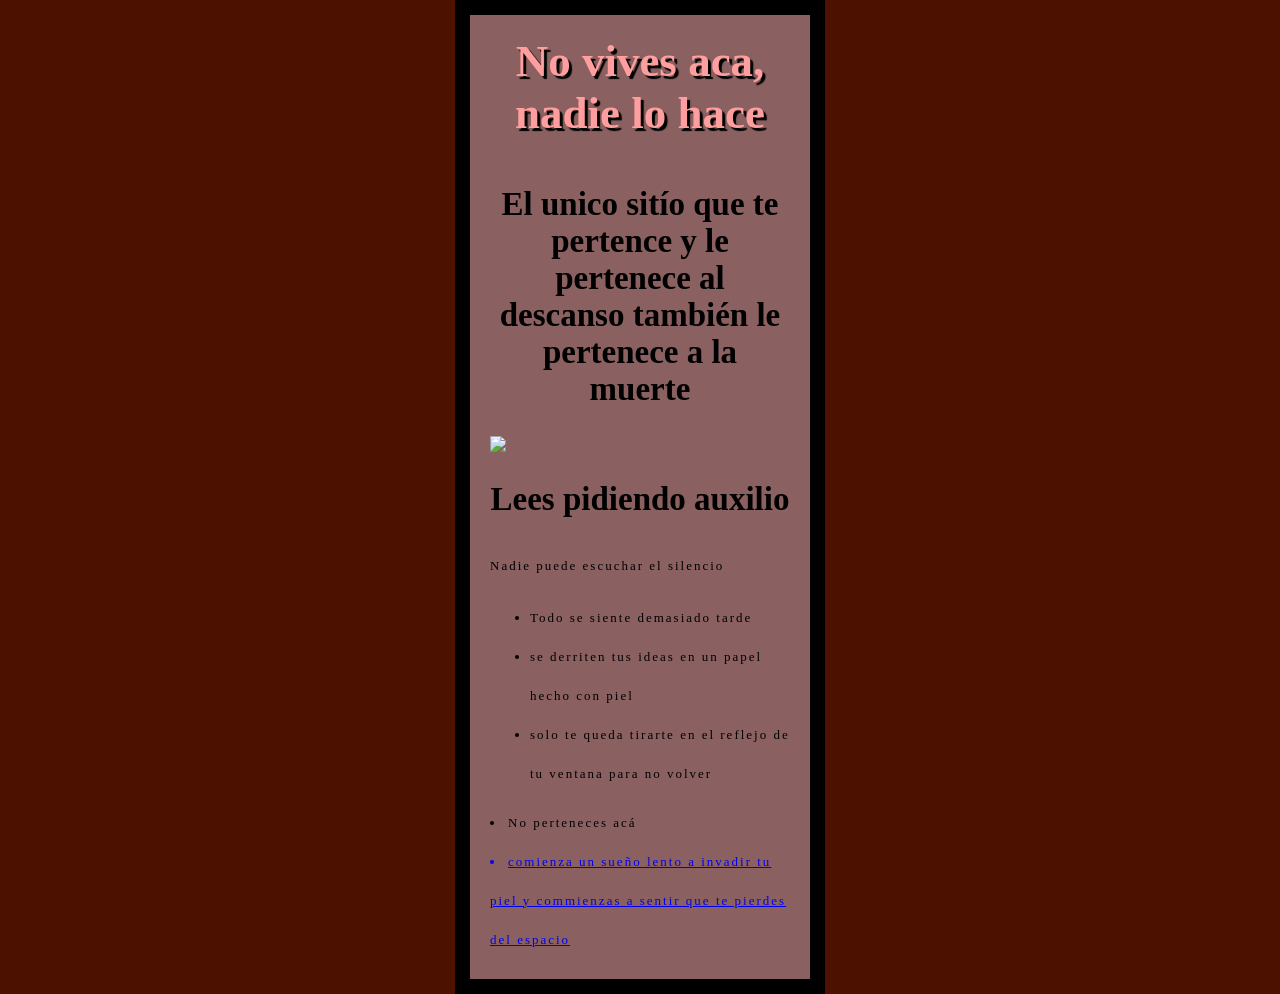
==== P3.html @ d4f90c71 "Fix anchor tag structure in P3.html" ====
<!DOCTYPE html>
<html lang="es">
  <head>
    <meta charset="utf-8">
    <title>Invivo </title>
    <link rel="preconnect" href="https://fonts.googleapis.com">
    <link rel="preconnect" href="https://fonts.gstatic.com" crossorigin>
<link href="https://fonts.googleapis.com/css2?family=Quantico:ital,wght@0,400;0,700;1,400;1,700&family=Saira:ital,wght@0,100..900;1,100..900&display=swap" rel="stylesheet">    
    <link rel="stylesheet" href="styles/style1.css">
  </head>
  <body>
    <h1> No vives aca, nadie lo hace</h1>
    <h2> El unico sitío que te pertence y le pertenece al descanso también le pertenece a la muerte </h2>
    <img src="casa oscura.webp">

    
    
    <h2>Lees pidiendo auxilio</h2>
    <p> Nadie puede escuchar el silencio</p>
    
    <ul>
      <li>Todo se siente demasiado tarde</li>
      <li>se derriten tus ideas en un papel hecho con piel </li>
      <li>solo te queda tirarte en el reflejo de tu ventana para no volver</li>
    </ul>

      <li>No perteneces acá</li>
    
      <a href="P4.html"><li>comienza un sueño lento a invadir tu piel y commienzas a sentir que te pierdes del espacio </li></a>
    
    

  </body>
</html>
---- styles/style1.css ----
html {
  font-size: 10px;
  font-family:"Babylonica", cursive;
  font-weight: 400;
  font-style: normal;;
}

h1 {
  font-size: 45px;
  text-align: center;
}

h2 {
  font-size: 33px;
  text-align: center;
}

p, li {
  font-size: 13px;
  line-height: 3;
  letter-spacing: 2px;
}

html {
  background-color: #4D1100;
}

body {
  width: 300px;
  margin: 0 auto;
  background-color: #8A6060;
  padding: 0 20px 20px 20px;
  border: 15px solid black;
}

h1 {
  margin: 0;
  padding: 20px 0;
  color: #FF9E9E;
  text-shadow: 3px 3px 1px black;
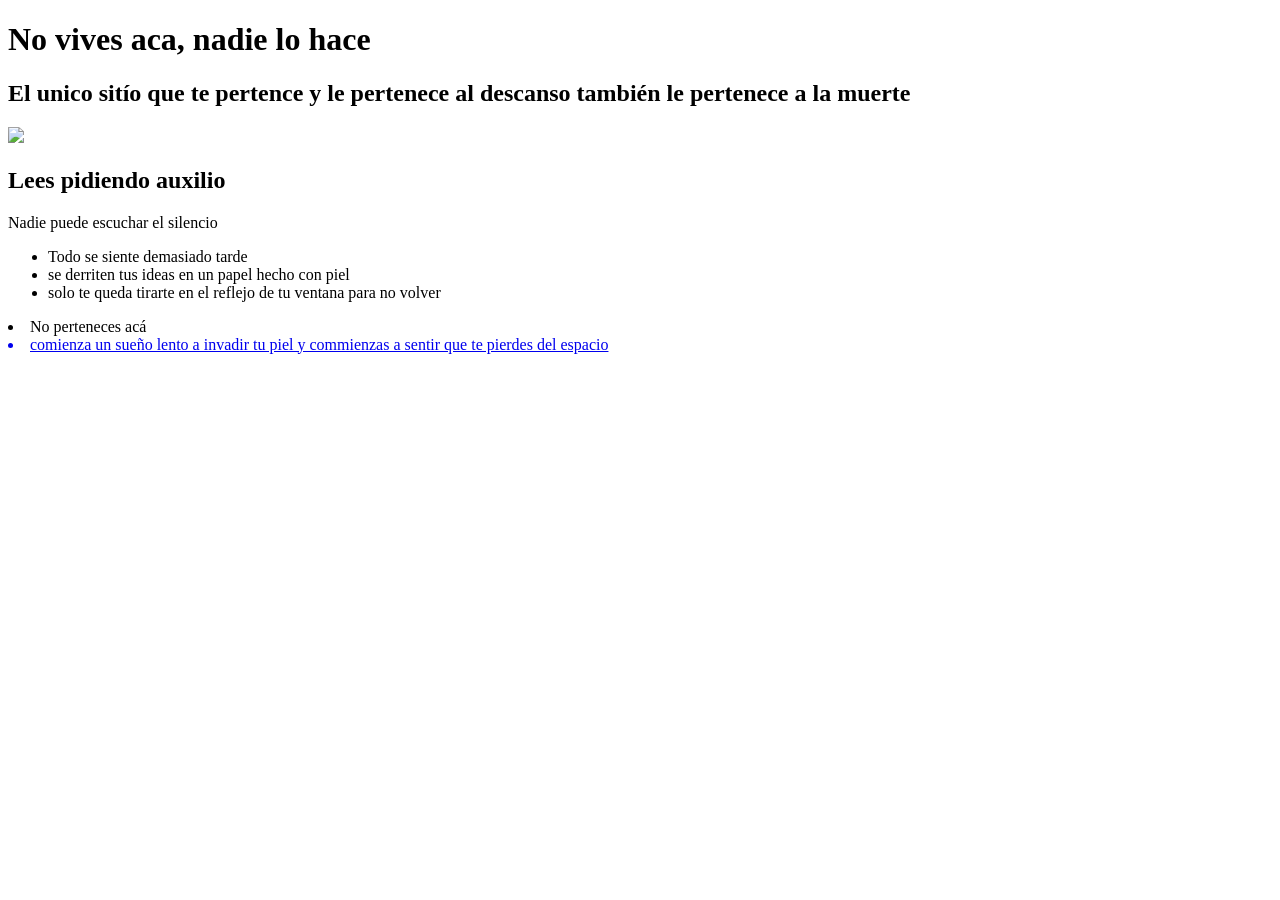
==== commit 3bfe4d64: "Update stylesheet link in P3.html" ====
--- a/P3.html
+++ b/P3.html
@@ -6,7 +6,7 @@
     <link rel="preconnect" href="https://fonts.googleapis.com">
     <link rel="preconnect" href="https://fonts.gstatic.com" crossorigin>
 <link href="https://fonts.googleapis.com/css2?family=Quantico:ital,wght@0,400;0,700;1,400;1,700&family=Saira:ital,wght@0,100..900;1,100..900&display=swap" rel="stylesheet">    
-    <link rel="stylesheet" href="styles/style1.css">
+    <link rel="stylesheet" href="style1.css">
   </head>
   <body>
     <h1> No vives aca, nadie lo hace</h1>
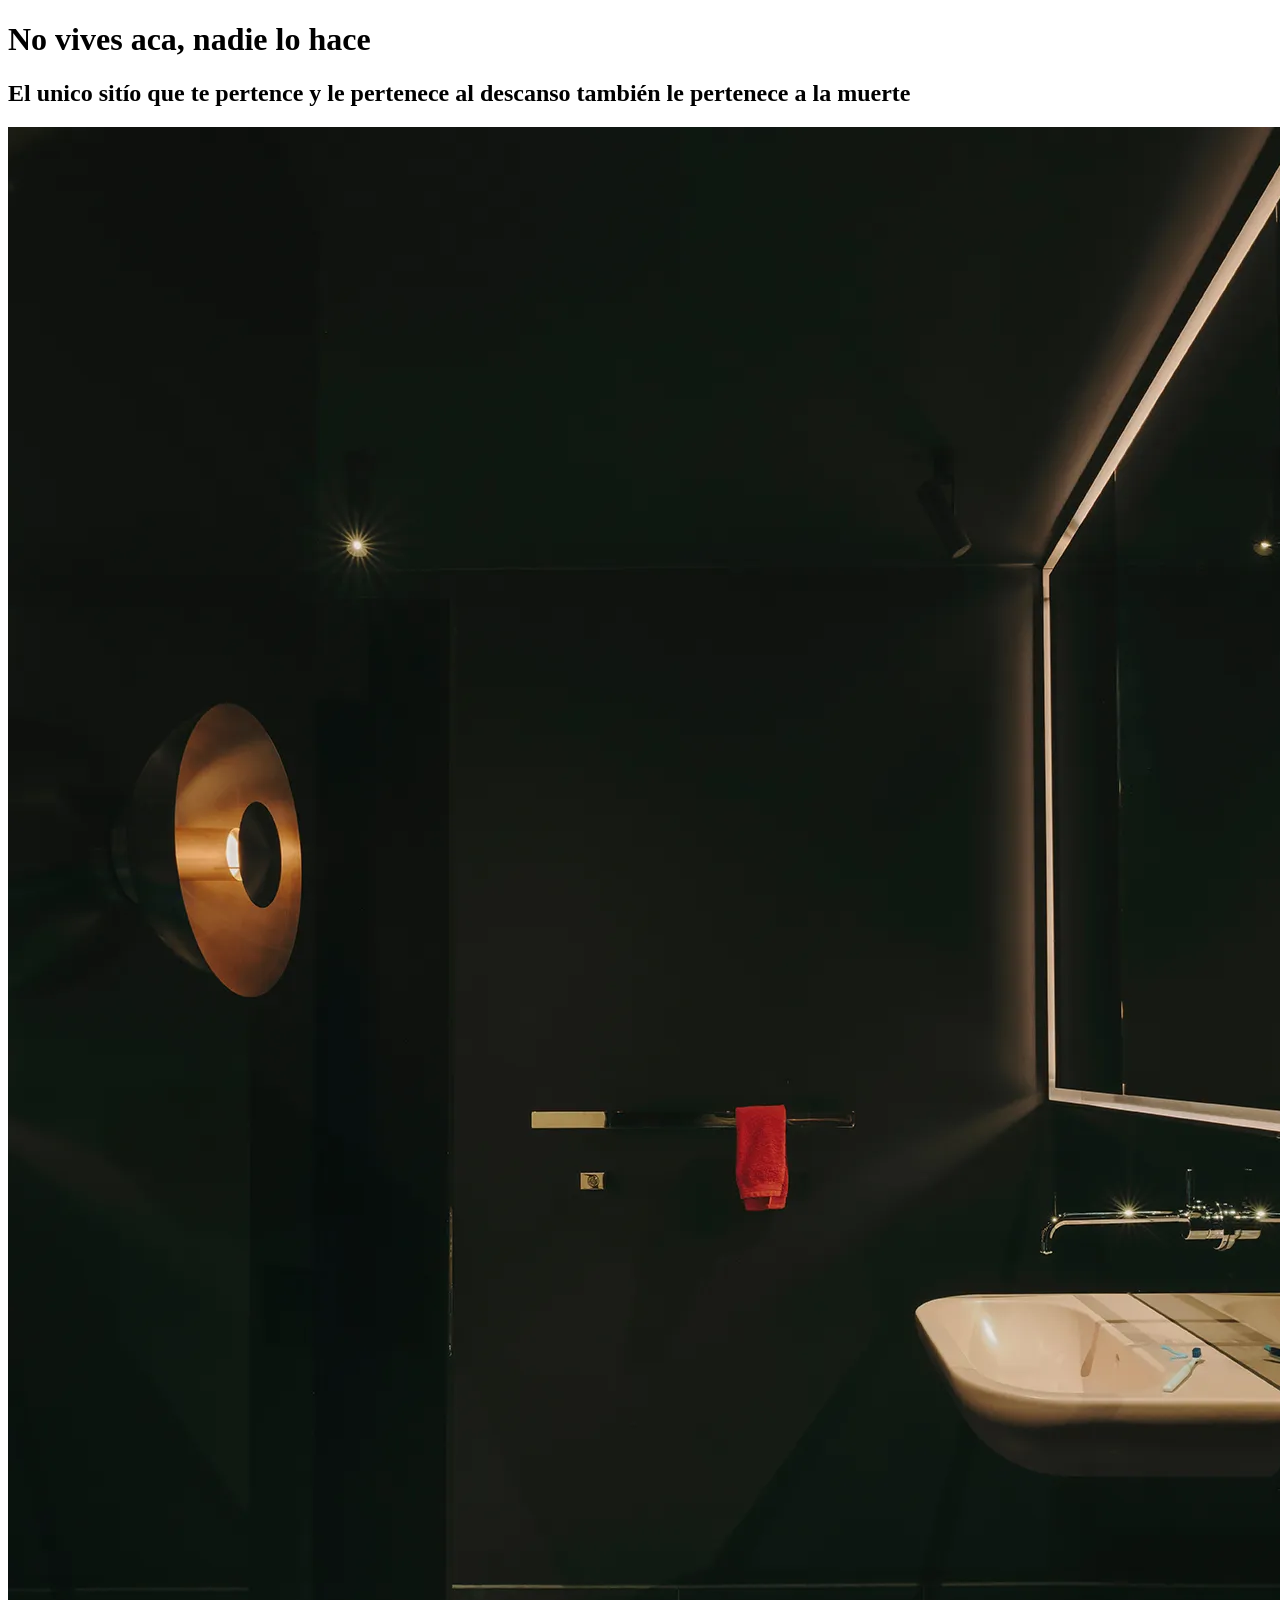
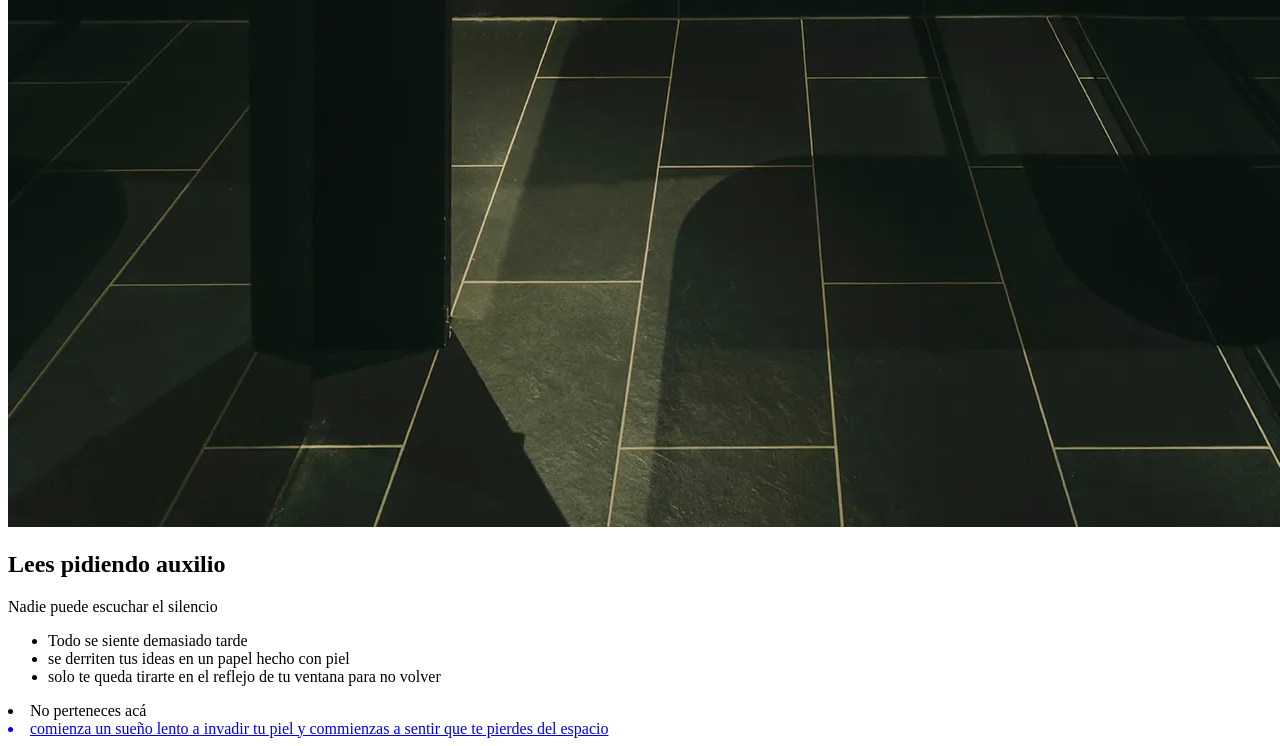
==== commit 6d7ff2f4: "Update image source path in P3.html" ====
--- a/P3.html
+++ b/P3.html
@@ -11,7 +11,8 @@
   <body>
     <h1> No vives aca, nadie lo hace</h1>
     <h2> El unico sitío que te pertence y le pertenece al descanso también le pertenece a la muerte </h2>
-    <img src="casa oscura.webp">
+
+     <img src="images/casa oscura.webp" alt=casa oscura>
 
     
     
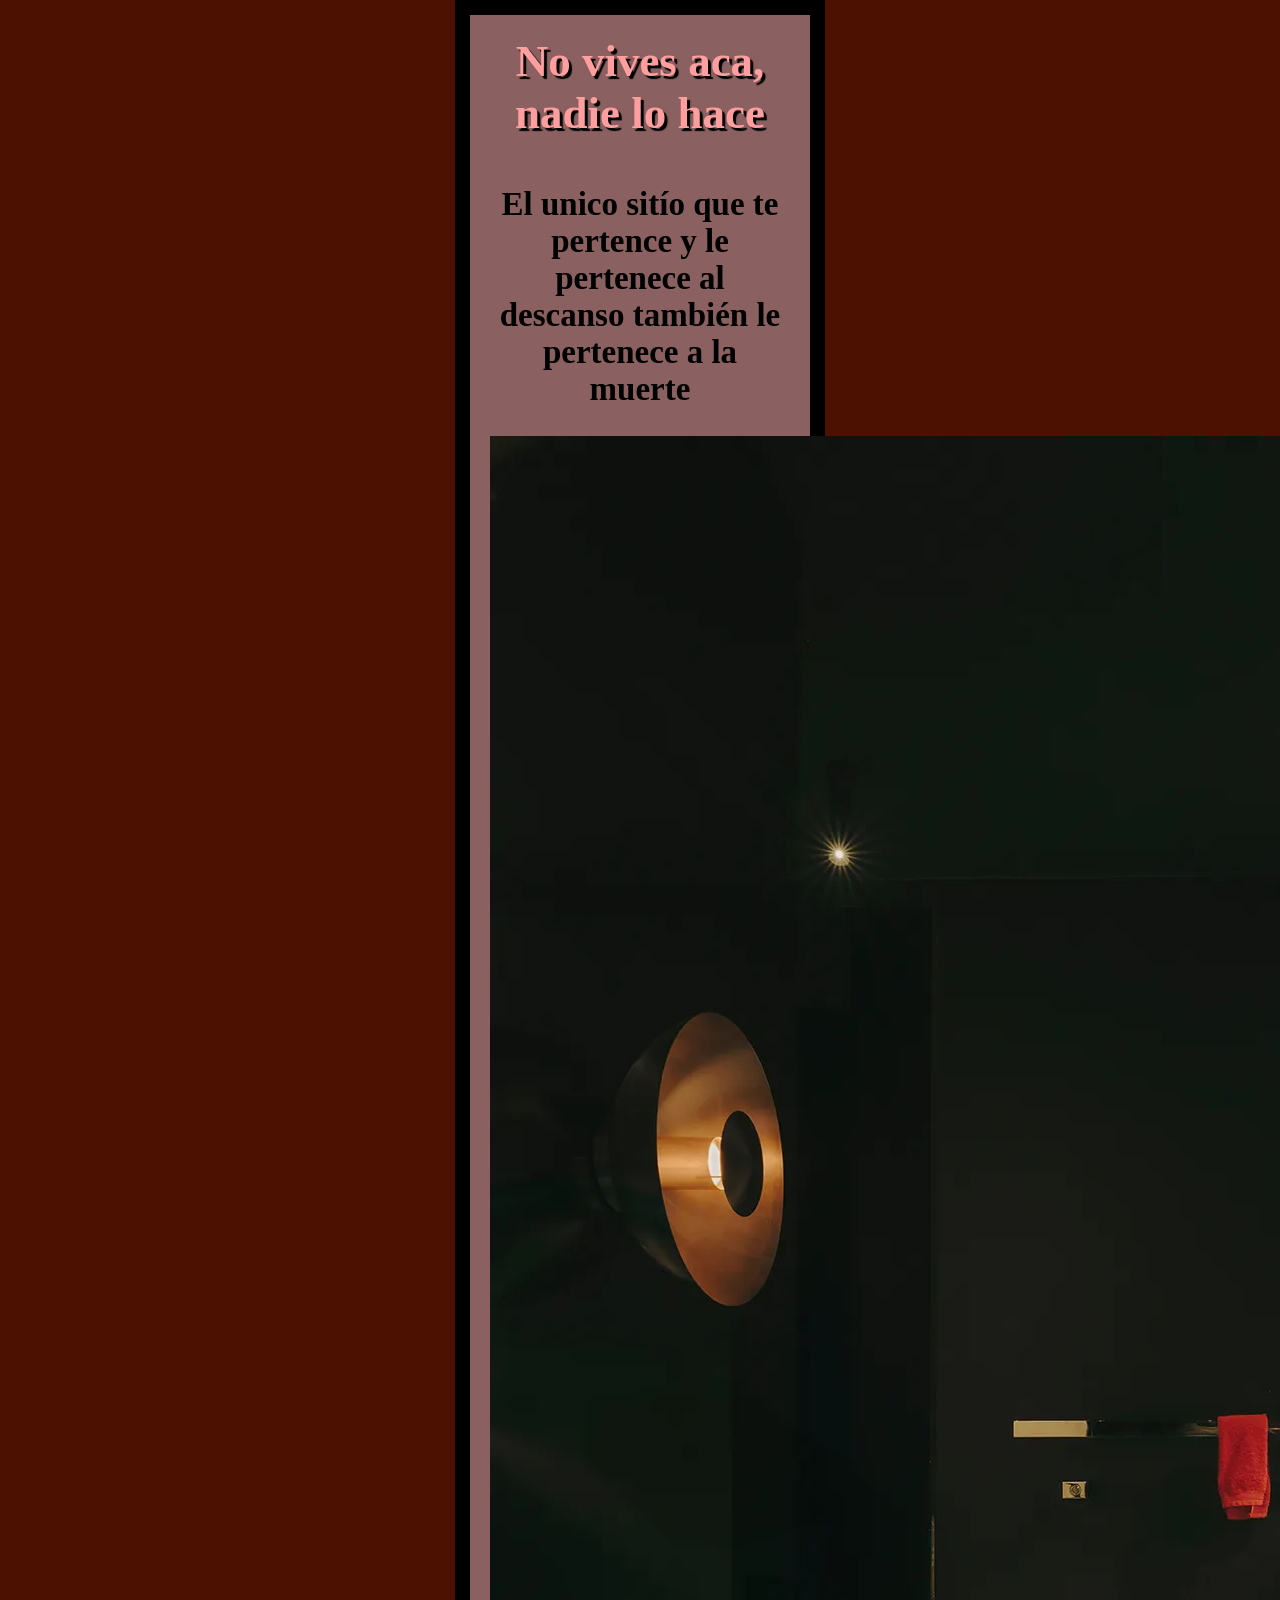
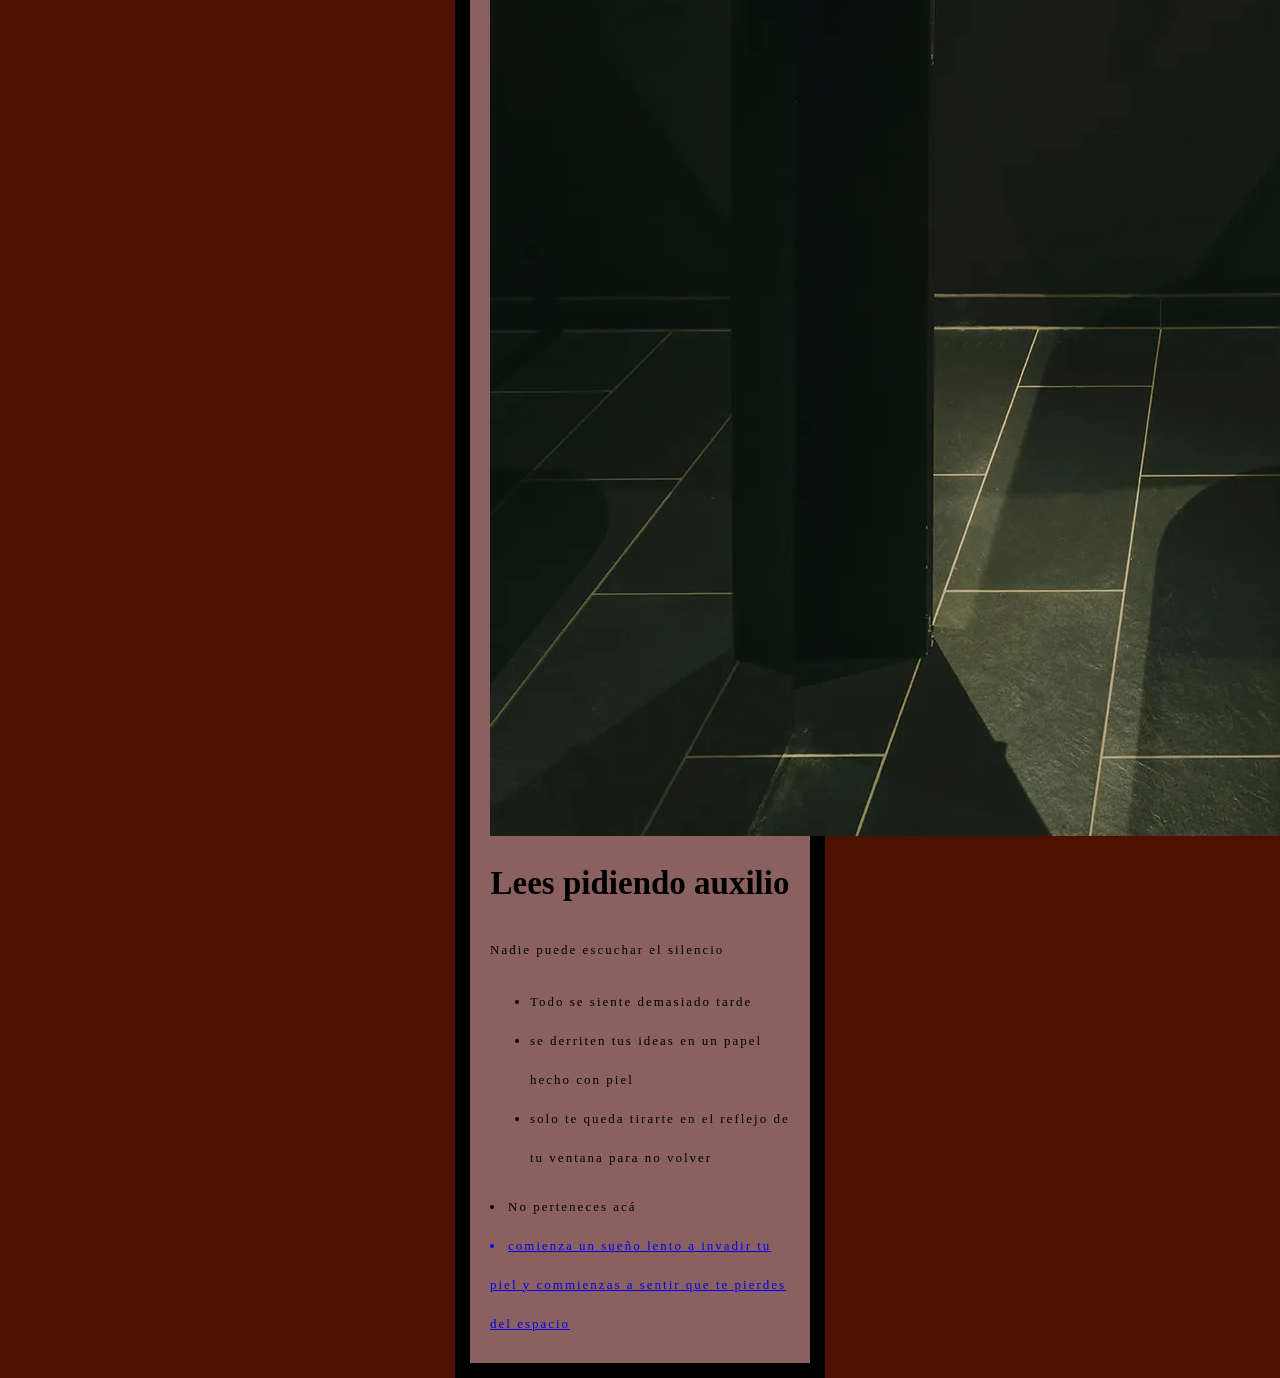
==== commit 64f2e76b: "Update stylesheet link in P3.html" ====
--- a/P3.html
+++ b/P3.html
@@ -6,7 +6,7 @@
     <link rel="preconnect" href="https://fonts.googleapis.com">
     <link rel="preconnect" href="https://fonts.gstatic.com" crossorigin>
 <link href="https://fonts.googleapis.com/css2?family=Quantico:ital,wght@0,400;0,700;1,400;1,700&family=Saira:ital,wght@0,100..900;1,100..900&display=swap" rel="stylesheet">    
-    <link rel="stylesheet" href="style1.css">
+    <link href="styles/style1.css" rel="stylesheet" type="text/css">
   </head>
   <body>
     <h1> No vives aca, nadie lo hace</h1>
--- a/styles/style1.css
+++ b/styles/style1.css
@@ -0,0 +1,40 @@
+html {
+  font-size: 10px;
+  font-family:"Babylonica", cursive;
+  font-weight: 400;
+  font-style: normal;;
+}
+
+h1 {
+  font-size: 45px;
+  text-align: center;
+}
+
+h2 {
+  font-size: 33px;
+  text-align: center;
+}
+
+p, li {
+  font-size: 13px;
+  line-height: 3;
+  letter-spacing: 2px;
+}
+
+html {
+  background-color: #4D1100;
+}
+
+body {
+  width: 300px;
+  margin: 0 auto;
+  background-color: #8A6060;
+  padding: 0 20px 20px 20px;
+  border: 15px solid black;
+}
+
+h1 {
+  margin: 0;
+  padding: 20px 0;
+  color: #FF9E9E;
+  text-shadow: 3px 3px 1px black;
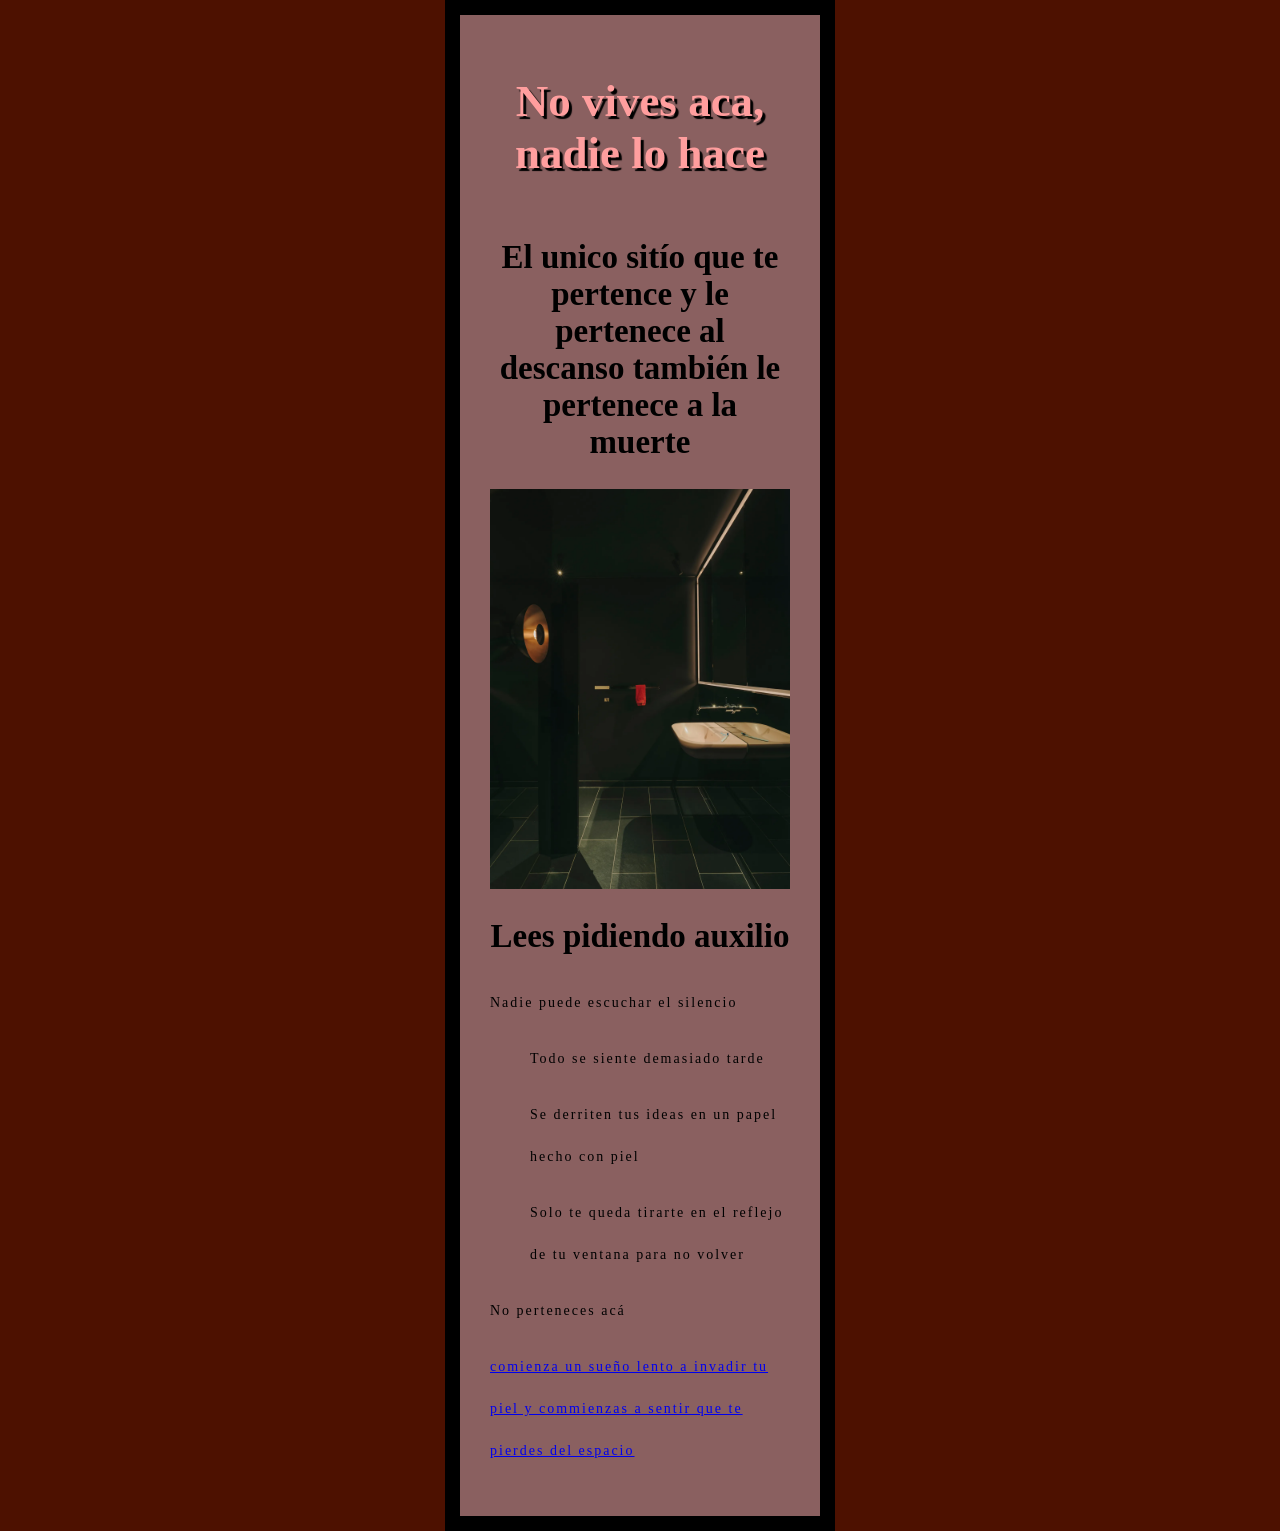
==== commit 720f826a: "Cambios de css para orden" ====
--- a/P3.html
+++ b/P3.html
@@ -20,14 +20,15 @@
     <p> Nadie puede escuchar el silencio</p>
     
     <ul>
-      <li>Todo se siente demasiado tarde</li>
-      <li>se derriten tus ideas en un papel hecho con piel </li>
-      <li>solo te queda tirarte en el reflejo de tu ventana para no volver</li>
+      <p> Todo se siente demasiado tarde</li>
+      <p> Se derriten tus ideas en un papel hecho con piel </p>
+      <p> Solo te queda tirarte en el reflejo de tu ventana para no volver</p>
     </ul>
 
-      <li>No perteneces acá</li>
+      <p>No perteneces acá</p>
     
-      <a href="P4.html"><li>comienza un sueño lento a invadir tu piel y commienzas a sentir que te pierdes del espacio </li></a>
+      <a href="P4.html"><p>comienza un sueño lento a invadir tu piel 
+        y commienzas a sentir que te pierdes del espacio </p></a>
     
     
 
--- a/styles/style1.css
+++ b/styles/style1.css
@@ -15,8 +15,8 @@
   text-align: center;
 }
 
-p, li {
-  font-size: 13px;
+p {
+  font-size: 14px;
   line-height: 3;
   letter-spacing: 2px;
 }
@@ -29,12 +29,19 @@
   width: 300px;
   margin: 0 auto;
   background-color: #8A6060;
-  padding: 0 20px 20px 20px;
+  padding: 0 30px 30px 30px;
   border: 15px solid black;
 }
 
 h1 {
-  margin: 0;
-  padding: 20px 0;
+  margin: 30;
+  padding: 30px 0;
   color: #FF9E9E;
-  text-shadow: 3px 3px 1px black;
+  text-shadow: 3px 3px 1px black
+}
+
+  img {
+  width: 300px;
+  height: auto; 
+
+  }
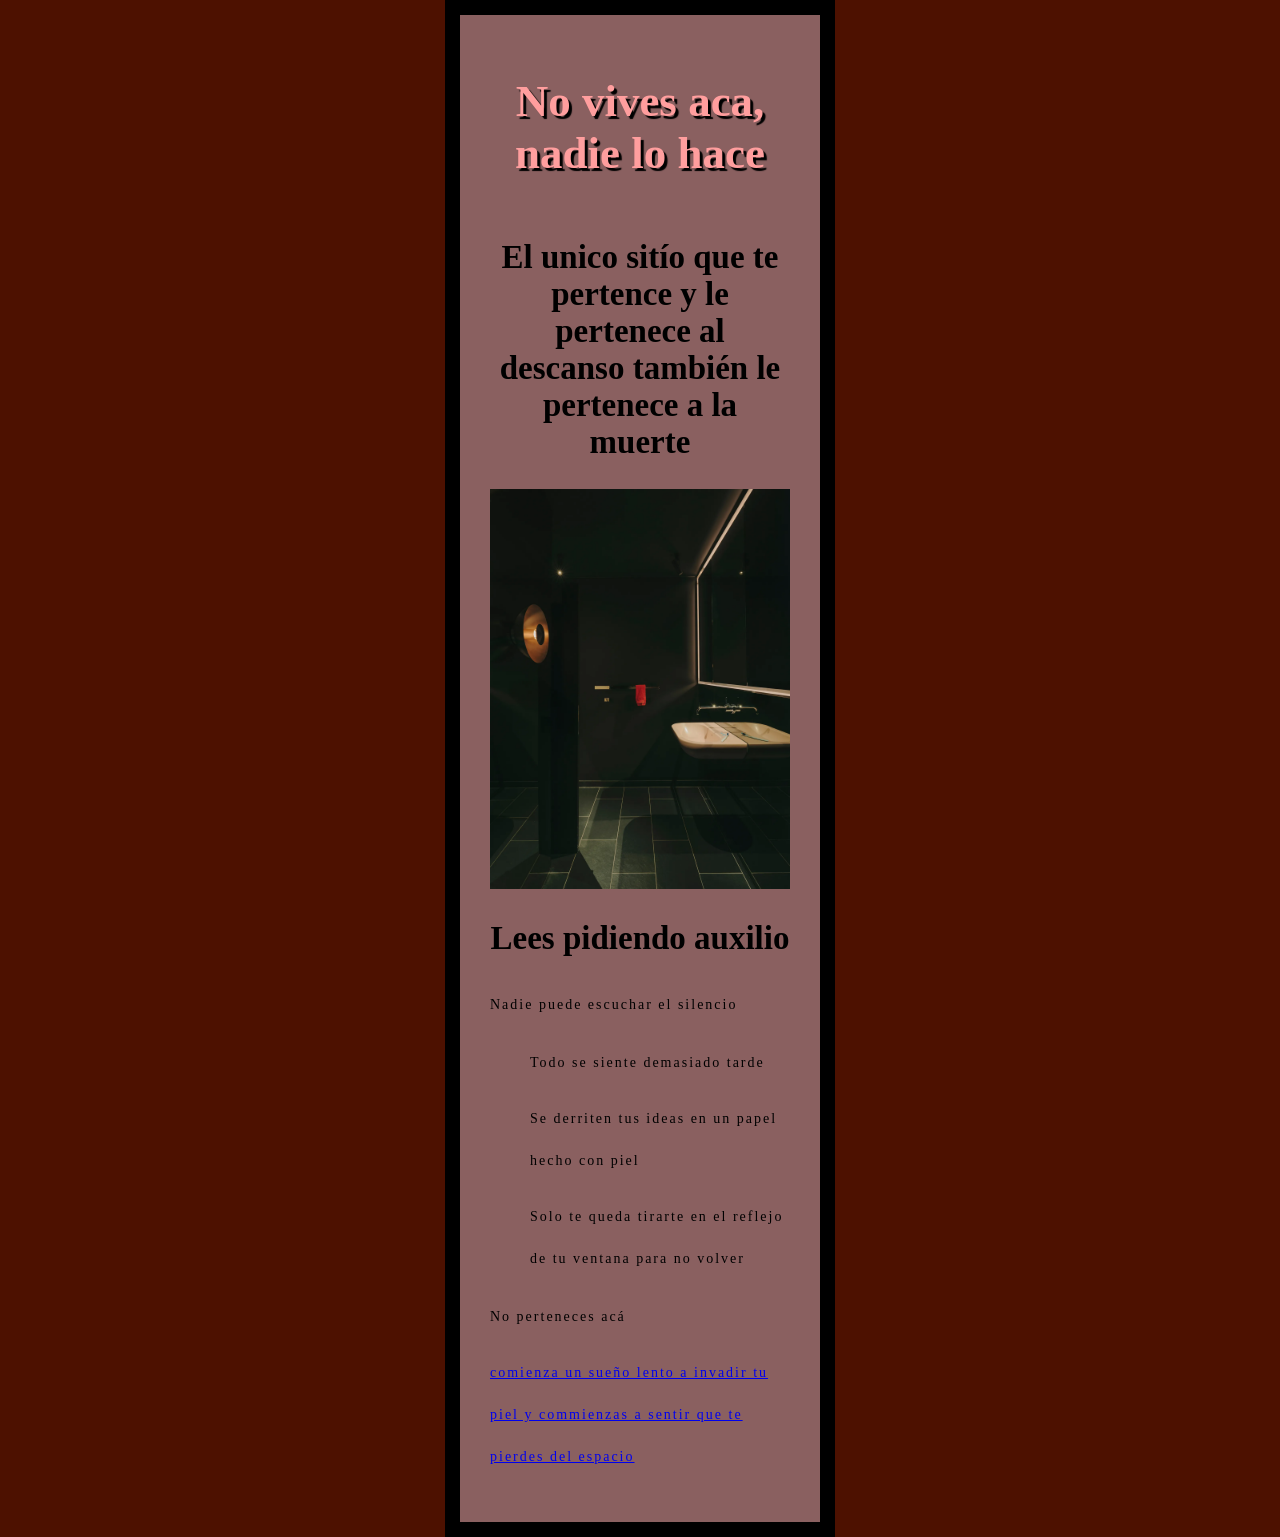
==== commit 640b0ae5: "p5 y algunos cambios" ====
--- a/P3.html
+++ b/P3.html
@@ -3,9 +3,9 @@
   <head>
     <meta charset="utf-8">
     <title>Invivo </title>
-    <link rel="preconnect" href="https://fonts.googleapis.com">
-    <link rel="preconnect" href="https://fonts.gstatic.com" crossorigin>
-<link href="https://fonts.googleapis.com/css2?family=Quantico:ital,wght@0,400;0,700;1,400;1,700&family=Saira:ital,wght@0,100..900;1,100..900&display=swap" rel="stylesheet">    
+    
+<link rel="preconnect" href="https://fonts.gstatic.com" crossorigin>
+<link href="https://fonts.googleapis.com/css2?family=Over+the+Rainbow&display=swap" rel="stylesheet">
     <link href="styles/style1.css" rel="stylesheet" type="text/css">
   </head>
   <body>
--- a/styles/style1.css
+++ b/styles/style1.css
@@ -1,9 +1,4 @@
-html {
-  font-size: 10px;
-  font-family:"Babylonica", cursive;
-  font-weight: 400;
-  font-style: normal;;
-}
+
 
 h1 {
   font-size: 45px;
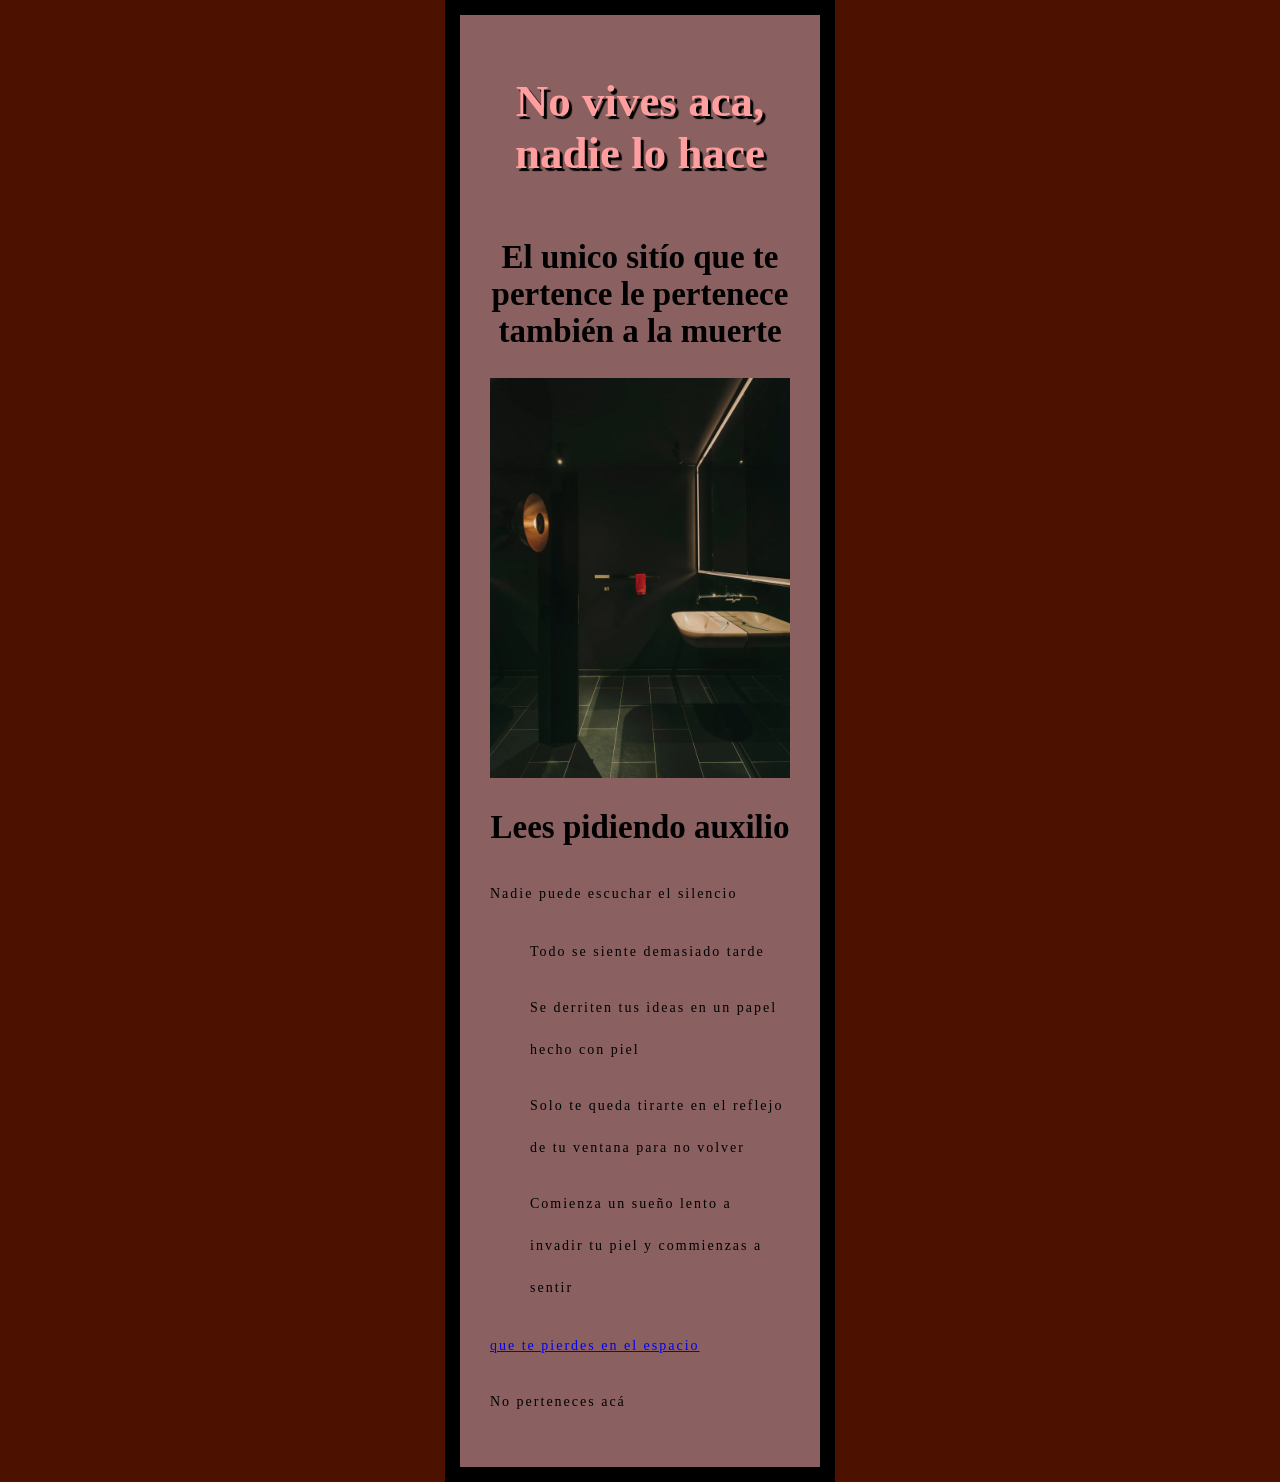
==== commit 2b463e98: "P6 y casi todo P7" ====
--- a/P3.html
+++ b/P3.html
@@ -10,7 +10,7 @@
   </head>
   <body>
     <h1> No vives aca, nadie lo hace</h1>
-    <h2> El unico sitío que te pertence y le pertenece al descanso también le pertenece a la muerte </h2>
+    <h2> El unico sitío que te pertence le pertenece también a la muerte </h2>
 
      <img src="images/casa oscura.webp" alt=casa oscura>
 
@@ -22,15 +22,15 @@
     <ul>
       <p> Todo se siente demasiado tarde</li>
       <p> Se derriten tus ideas en un papel hecho con piel </p>
-      <p> Solo te queda tirarte en el reflejo de tu ventana para no volver</p>
-    </ul>
+      <p> Solo te queda tirarte en el reflejo de tu ventana para no volver </p>
+      <p>Comienza un sueño lento a invadir tu piel y commienzas a sentir </li>
+      </ul>  
 
-      <p>No perteneces acá</p>
+      
     
-      <a href="P4.html"><p>comienza un sueño lento a invadir tu piel 
-        y commienzas a sentir que te pierdes del espacio </p></a>
+<a href="P4.html"><p> que te pierdes en el espacio </p></a>
     
-    
+    <p>No perteneces acá</p>
 
   </body>
 </html>
